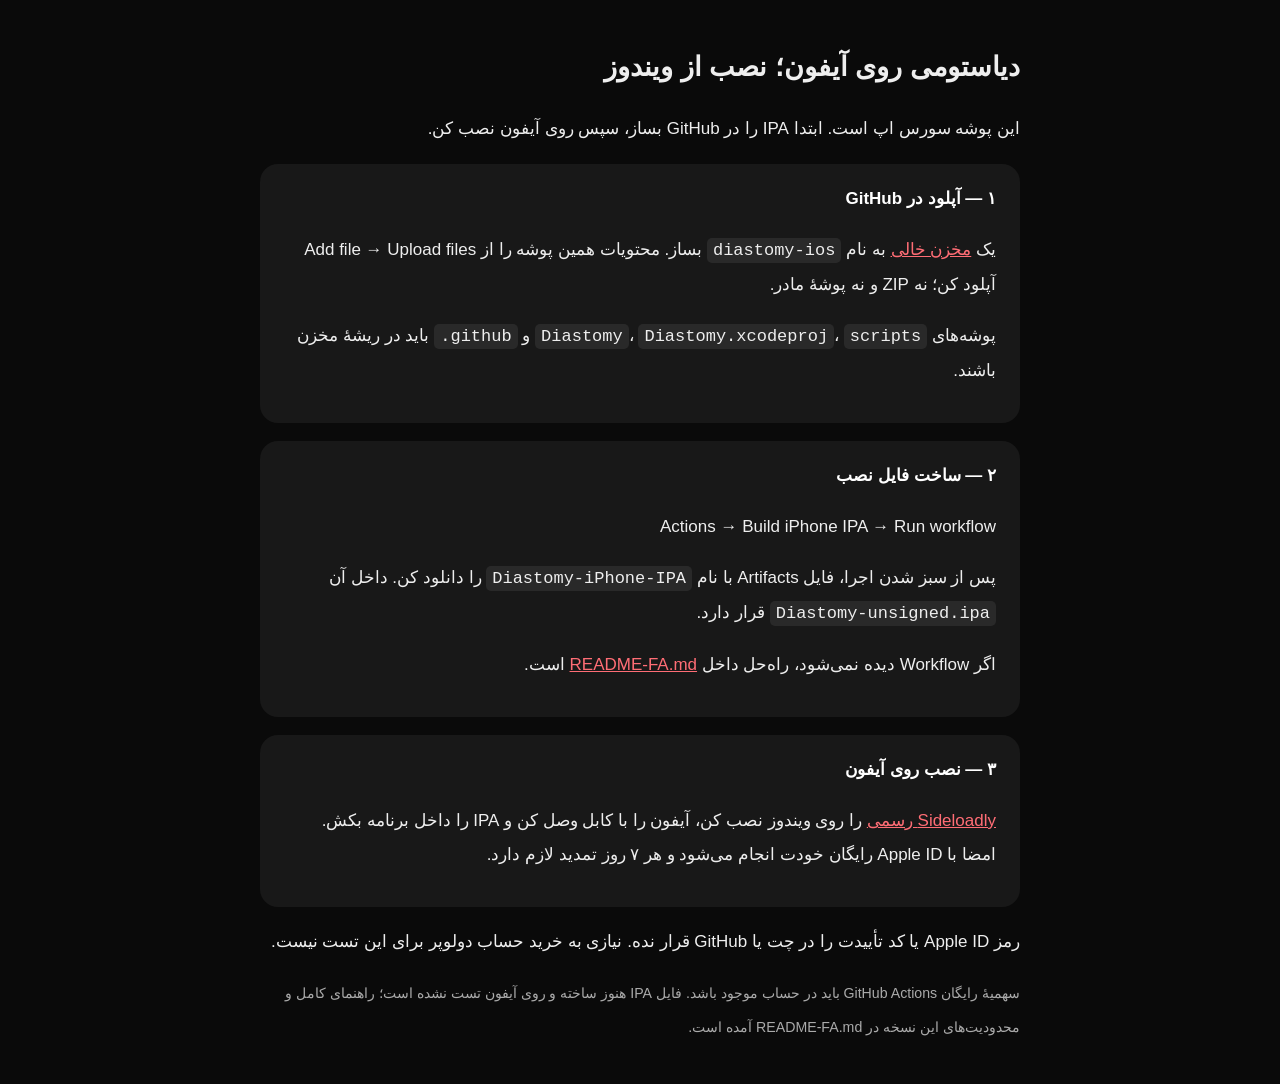
==== START-HERE.html @ ab063b2c "Prepare Diastomy iPhone test build" ====
<!doctype html><html lang="fa" dir="rtl"><meta charset="utf-8"><meta name="viewport" content="width=device-width,initial-scale=1"><title>ساخت اپ تست دیاستومی</title><style>body{font:17px/2 Tahoma,Arial,sans-serif;max-width:760px;margin:40px auto;padding:0 22px;background:#0a0a0a;color:#eee}h1{font-size:27px}section{padding:18px 24px;margin:18px 0;background:#181818;border-radius:18px}a{color:#ff6d75}code{direction:ltr;unicode-bidi:embed;background:#292929;padding:3px 6px;border-radius:5px}strong{color:white}small{color:#aaa}</style><h1>دیاستومی روی آیفون؛ نصب از ویندوز</h1><p>این پوشه سورس اپ است. ابتدا IPA را در GitHub بساز، سپس روی آیفون نصب کن.</p><section><strong>۱ — آپلود در GitHub</strong><p>یک <a href="https://github.com/new">مخزن خالی</a> به نام <code>diastomy-ios</code> بساز. محتویات همین پوشه را از Add file → Upload files آپلود کن؛ نه ZIP و نه پوشهٔ مادر.</p><p>پوشه‌های <code>Diastomy</code>، <code>Diastomy.xcodeproj</code>، <code>scripts</code> و <code>.github</code> باید در ریشهٔ مخزن باشند.</p></section><section><strong>۲ — ساخت فایل نصب</strong><p>Actions → Build iPhone IPA → Run workflow</p><p>پس از سبز شدن اجرا، فایل Artifacts با نام <code>Diastomy-iPhone-IPA</code> را دانلود کن. داخل آن <code>Diastomy-unsigned.ipa</code> قرار دارد.</p><p>اگر Workflow دیده نمی‌شود، راه‌حل داخل <a href="README-FA.md">README-FA.md</a> است.</p></section><section><strong>۳ — نصب روی آیفون</strong><p><a href="https://sideloadly.io/">Sideloadly رسمی</a> را روی ویندوز نصب کن، آیفون را با کابل وصل کن و IPA را داخل برنامه بکش. امضا با Apple ID رایگان خودت انجام می‌شود و هر ۷ روز تمدید لازم دارد.</p></section><p>رمز Apple ID یا کد تأییدت را در چت یا GitHub قرار نده. نیازی به خرید حساب دولوپر برای این تست نیست.</p><small>سهمیهٔ رایگان GitHub Actions باید در حساب موجود باشد. فایل IPA هنوز ساخته و روی آیفون تست نشده است؛ راهنمای کامل و محدودیت‌های این نسخه در README-FA.md آمده است.</small></html>
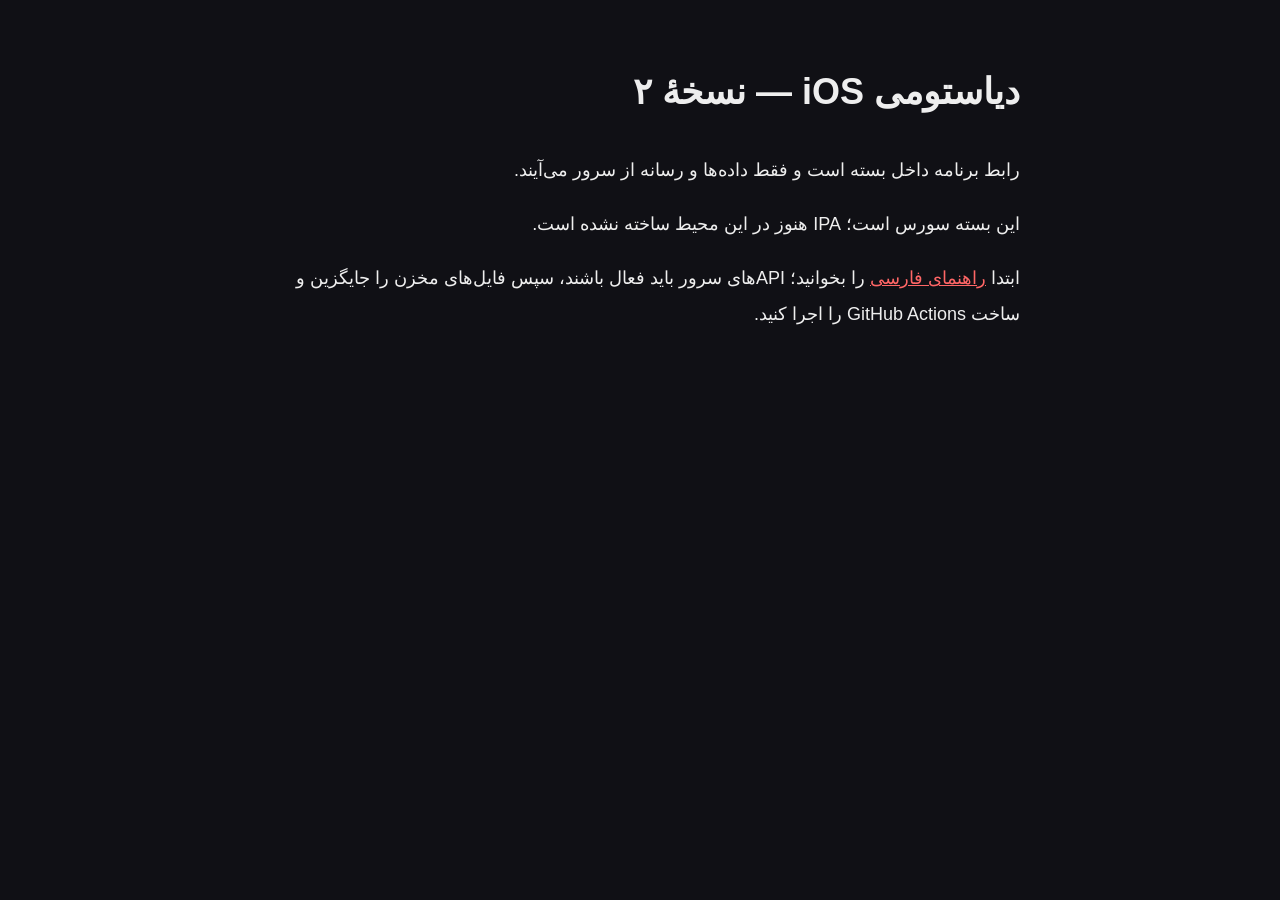
==== commit b112d1f5: "Add files via upload" ====
--- a/START-HERE.html
+++ b/START-HERE.html
@@ -1 +1 @@
-<!doctype html><html lang="fa" dir="rtl"><meta charset="utf-8"><meta name="viewport" content="width=device-width,initial-scale=1"><title>ساخت اپ تست دیاستومی</title><style>body{font:17px/2 Tahoma,Arial,sans-serif;max-width:760px;margin:40px auto;padding:0 22px;background:#0a0a0a;color:#eee}h1{font-size:27px}section{padding:18px 24px;margin:18px 0;background:#181818;border-radius:18px}a{color:#ff6d75}code{direction:ltr;unicode-bidi:embed;background:#292929;padding:3px 6px;border-radius:5px}strong{color:white}small{color:#aaa}</style><h1>دیاستومی روی آیفون؛ نصب از ویندوز</h1><p>این پوشه سورس اپ است. ابتدا IPA را در GitHub بساز، سپس روی آیفون نصب کن.</p><section><strong>۱ — آپلود در GitHub</strong><p>یک <a href="https://github.com/new">مخزن خالی</a> به نام <code>diastomy-ios</code> بساز. محتویات همین پوشه را از Add file → Upload files آپلود کن؛ نه ZIP و نه پوشهٔ مادر.</p><p>پوشه‌های <code>Diastomy</code>، <code>Diastomy.xcodeproj</code>، <code>scripts</code> و <code>.github</code> باید در ریشهٔ مخزن باشند.</p></section><section><strong>۲ — ساخت فایل نصب</strong><p>Actions → Build iPhone IPA → Run workflow</p><p>پس از سبز شدن اجرا، فایل Artifacts با نام <code>Diastomy-iPhone-IPA</code> را دانلود کن. داخل آن <code>Diastomy-unsigned.ipa</code> قرار دارد.</p><p>اگر Workflow دیده نمی‌شود، راه‌حل داخل <a href="README-FA.md">README-FA.md</a> است.</p></section><section><strong>۳ — نصب روی آیفون</strong><p><a href="https://sideloadly.io/">Sideloadly رسمی</a> را روی ویندوز نصب کن، آیفون را با کابل وصل کن و IPA را داخل برنامه بکش. امضا با Apple ID رایگان خودت انجام می‌شود و هر ۷ روز تمدید لازم دارد.</p></section><p>رمز Apple ID یا کد تأییدت را در چت یا GitHub قرار نده. نیازی به خرید حساب دولوپر برای این تست نیست.</p><small>سهمیهٔ رایگان GitHub Actions باید در حساب موجود باشد. فایل IPA هنوز ساخته و روی آیفون تست نشده است؛ راهنمای کامل و محدودیت‌های این نسخه در README-FA.md آمده است.</small></html>
+<!doctype html><html lang="fa" dir="rtl"><meta charset="utf-8"><title>دیاستومی آفلاین</title><body style="font:18px/2 sans-serif;background:#101015;color:#eee;padding:32px;max-width:760px;margin:auto"><h1>دیاستومی iOS — نسخهٔ ۲</h1><p>رابط برنامه داخل بسته است و فقط داده‌ها و رسانه از سرور می‌آیند.</p><p>این بسته سورس است؛ IPA هنوز در این محیط ساخته نشده است.</p><p>ابتدا <a href="README-FA.md" style="color:#ff6666">راهنمای فارسی</a> را بخوانید؛ APIهای سرور باید فعال باشند، سپس فایل‌های مخزن را جایگزین و ساخت GitHub Actions را اجرا کنید.</p></body></html>
